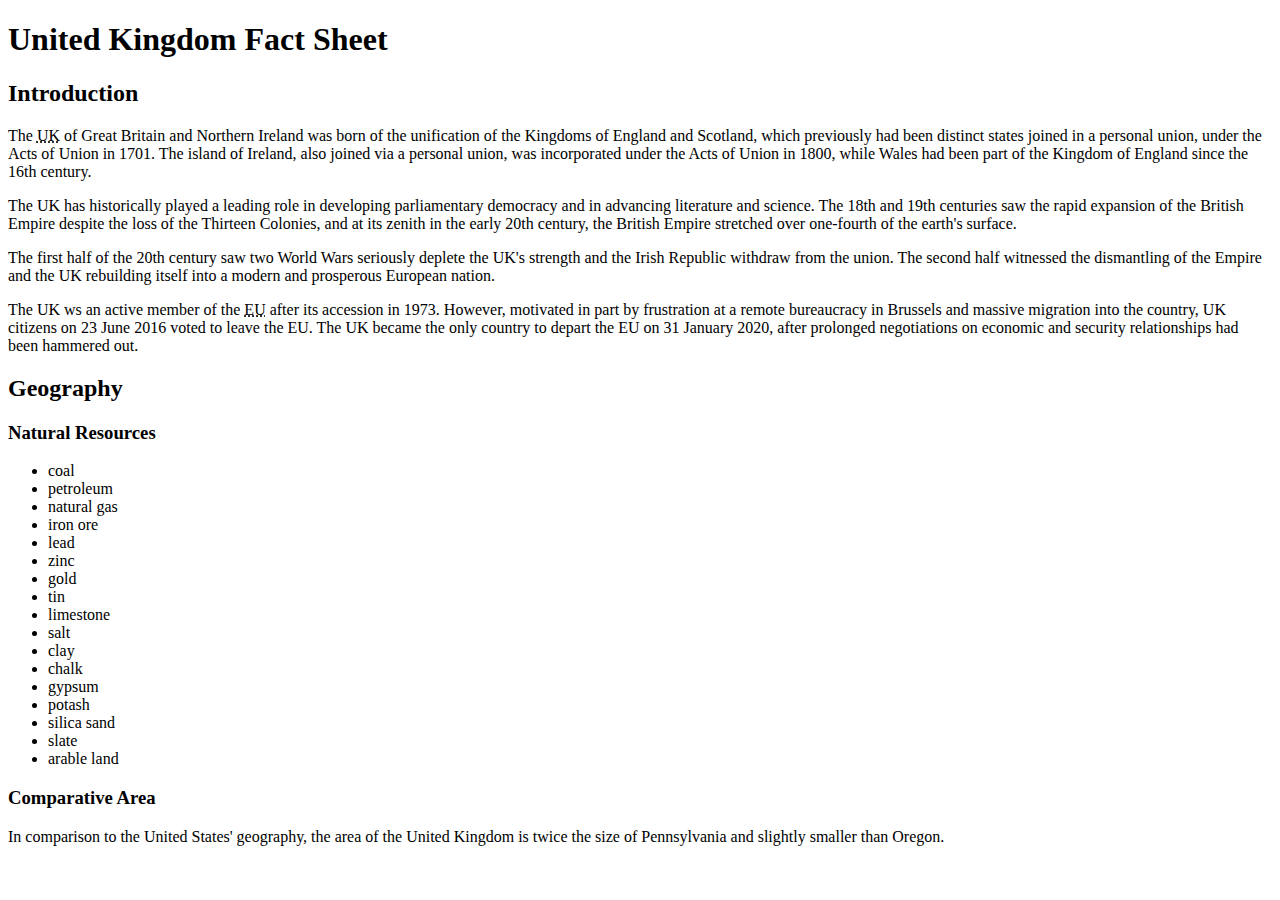
==== index.html @ 5723eba2 "index.html name change" ====
<!DOCTYPE html>
<html lang="en">
    <head>
        <meta charset="utf-8" />
        <title>United Kingdom Fact Sheet</title>
    </head>

    <body>
        <header>
        <h1>United Kingdom Fact Sheet</h1>
        </header>

        <nav>
            <!-- Navigation links added here-->
        </nav>

        <main>
            <section>
                <h2>Introduction</h2>
                <p>The <abbr title="United Kingdom">UK</abbr> of Great Britain and Northern Ireland was born of the unification of the Kingdoms of England and Scotland, which previously had been distinct states joined in a personal union, under the Acts of Union in <time datetime="1701">1701</time>. The island of Ireland, also joined via a personal union, was incorporated under the Acts of Union in <time datetime="1800">1800</time>, while Wales had been part of the Kingdom of England since the 16th century.</p>
                <p>The UK has historically played a leading role in developing parliamentary democracy and in advancing literature and science. The 18th and 19th centuries saw the rapid expansion of the British Empire despite the loss of the Thirteen Colonies, and at its zenith in the early 20th century, the British Empire stretched over one-fourth of the earth's surface.</p>
                <p>The first half of the 20th century saw two World Wars seriously deplete the UK's strength and the Irish Republic withdraw from the union. The second half witnessed the dismantling of the Empire and the UK rebuilding itself into a modern and prosperous European nation.</p>
                <p>The UK ws an active member of the <abbr title="European Union">EU</abbr> after its accession in <time datetime="1973">1973</time>. However, motivated in part by frustration at a remote bureaucracy in Brussels and massive migration into the country, UK citizens on <time datetime="2016-06-23">23 June 2016</time> voted to leave the EU. The UK became the only country to depart the EU on <time datetime="2020-01-31">31 January 2020</time>, after prolonged negotiations on economic and security relationships had been hammered out.</p>
            </section>
            
            <section>
                <h2>Geography</h2>

                <section>
                    <h3>Natural Resources</h3>

                    <ul>
                        <li>coal</li>
                        <li>petroleum</li>
                        <li>natural gas</li>
                        <li>iron ore</li>
                        <li>lead</li>
                        <li>zinc</li>
                        <li>gold</li>
                        <li>tin</li>
                        <li>limestone</li>
                        <li>salt</li>
                        <li>clay</li>
                        <li>chalk</li>
                        <li>gypsum</li>
                        <li>potash</li>
                        <li>silica sand</li>
                        <li>slate</li>
                        <li>arable land</li>
                    </ul>
                </section>

                <section>
                    <h3>Comparative Area</h3>
                    <p>In comparison to the United States' geography, the area of the United Kingdom is twice the size of Pennsylvania and slightly smaller than Oregon.</p>
                    
                </section>
            </section>
        </main>
    </body>
</html>
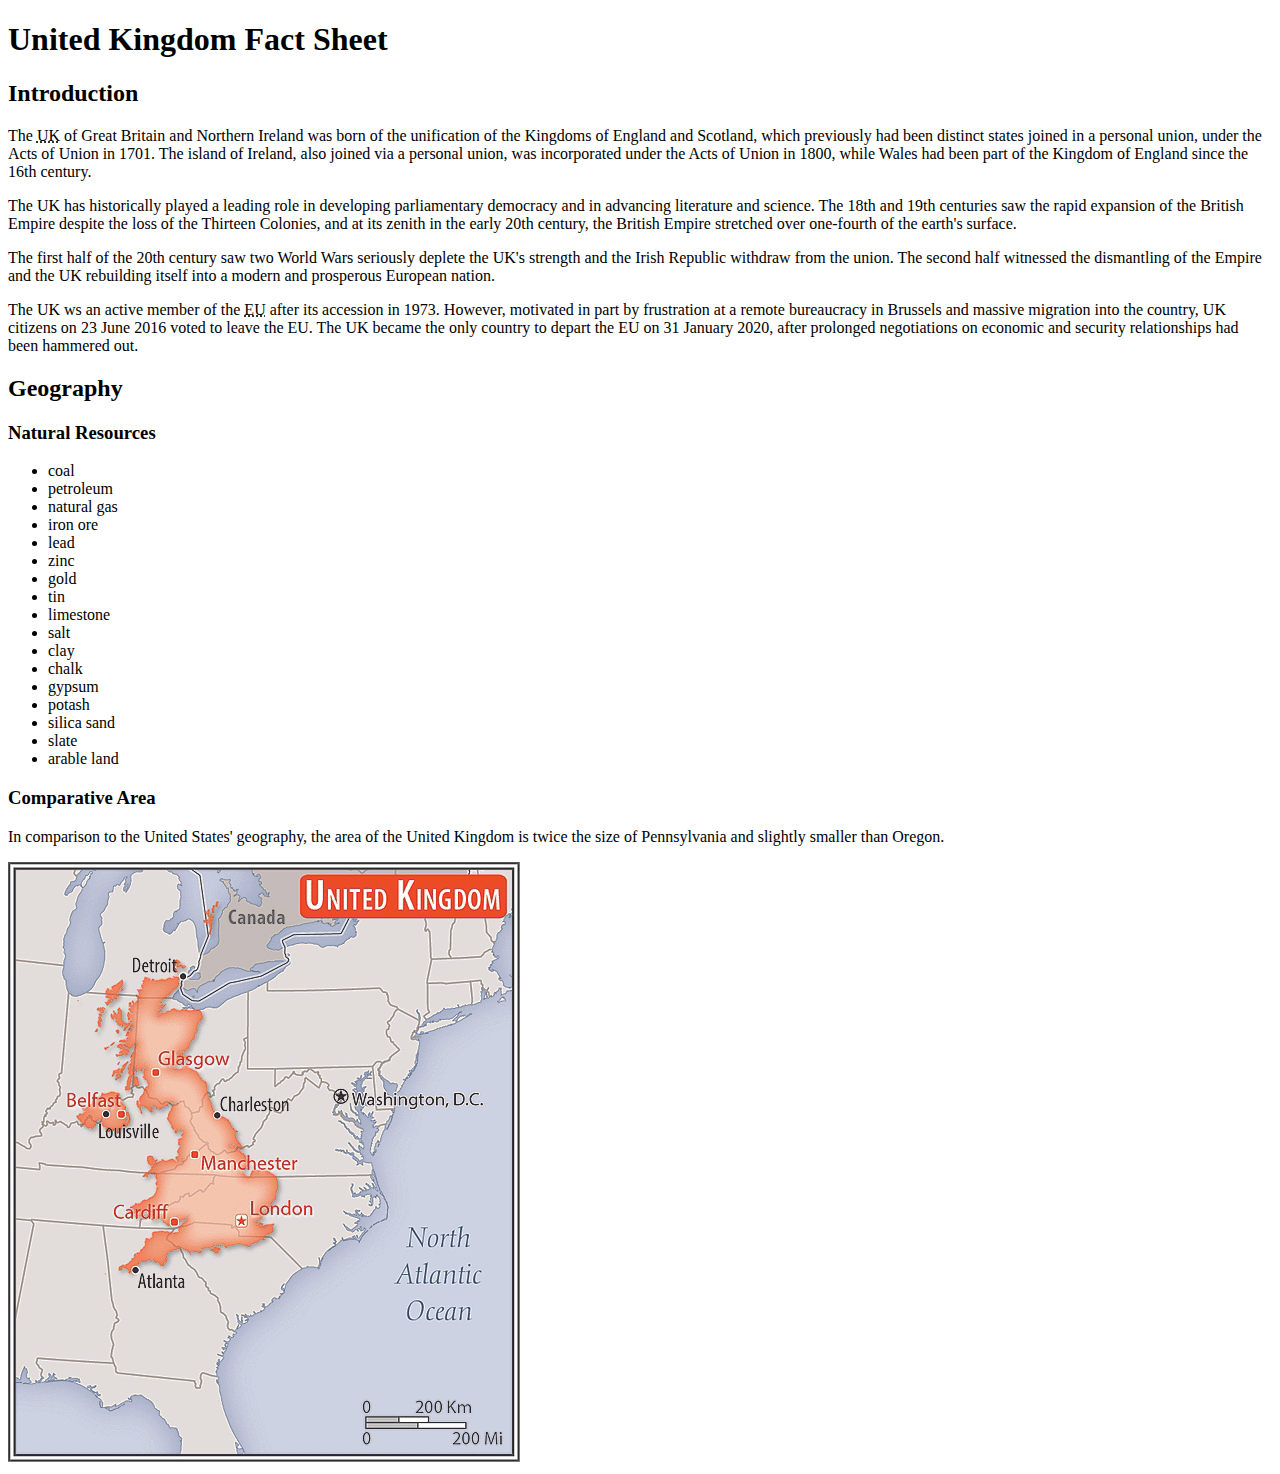
==== commit 567b2a14: "image check" ====
--- a/index.html
+++ b/index.html
@@ -23,6 +23,7 @@
                 <p>The UK ws an active member of the <abbr title="European Union">EU</abbr> after its accession in <time datetime="1973">1973</time>. However, motivated in part by frustration at a remote bureaucracy in Brussels and massive migration into the country, UK citizens on <time datetime="2016-06-23">23 June 2016</time> voted to leave the EU. The UK became the only country to depart the EU on <time datetime="2020-01-31">31 January 2020</time>, after prolonged negotiations on economic and security relationships had been hammered out.</p>
             </section>
             
+
             <section>
                 <h2>Geography</h2>
 
@@ -53,6 +54,8 @@
                 <section>
                     <h3>Comparative Area</h3>
                     <p>In comparison to the United States' geography, the area of the United Kingdom is twice the size of Pennsylvania and slightly smaller than Oregon.</p>
+
+                    <img src="images/united-kingdom-area.png" alt="twice the size of Pennsylvania and slightly smaller than Oregon.">
                     
                 </section>
             </section>
